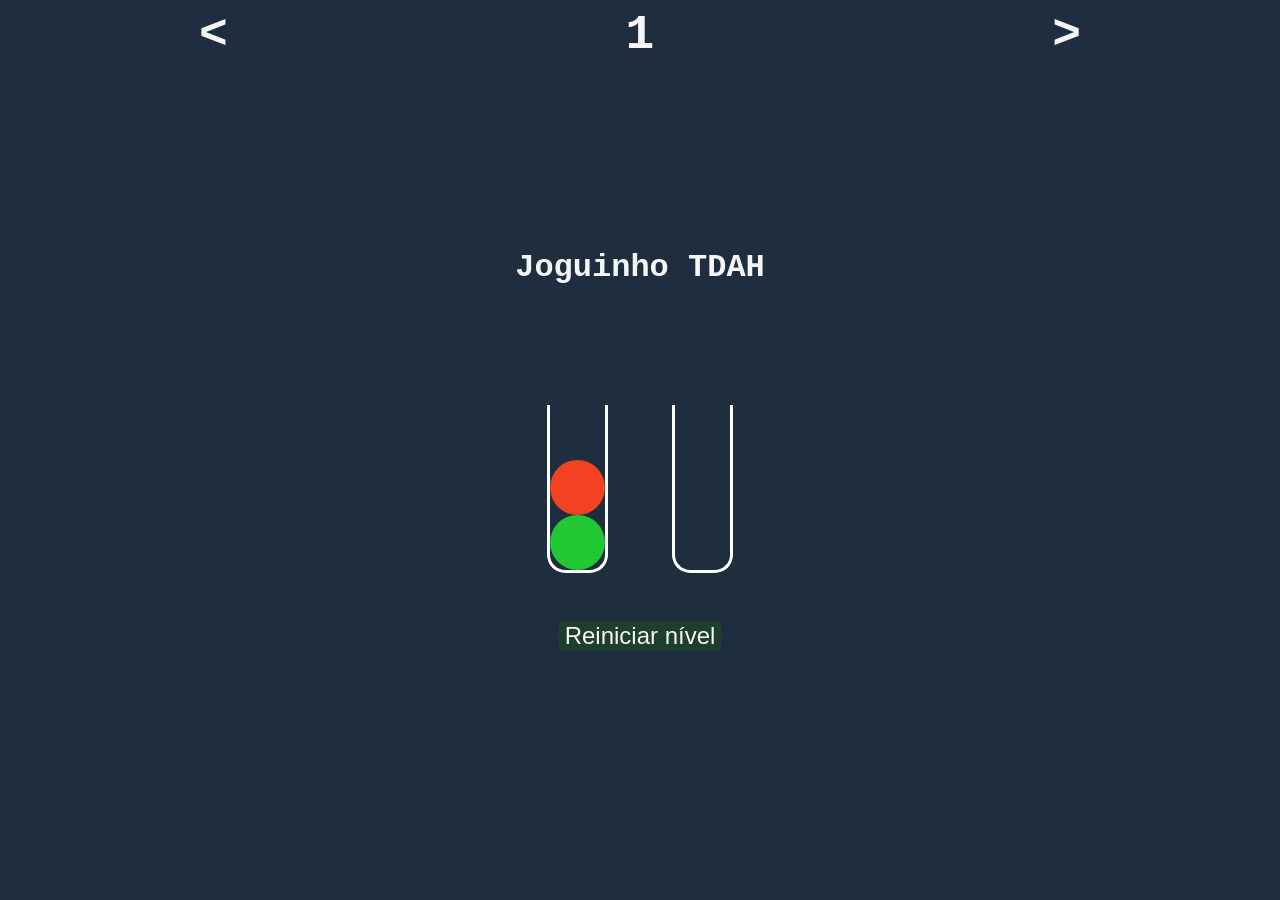
==== index.html @ 1ae71103 "nivel dificil" ====
<!DOCTYPE html>
<html lang="en">
<head>
    <meta charset="UTF-8">
    <meta name="viewport" content="width=device-width, initial-scale=1.0">

    <link rel="stylesheet" href="css/main.css">
    <title>Joguinho TDAH</title>

    <script src="./js/objs/bola.js" defer></script>
    <script src="./js/objs/tubo.js" defer></script>
    <script src="./js/levels.js" defer></script>
    <script src="./js/main.js" defer></script>
    

</head>
<body>

    <div id="hud">
        <h1 onclick="changeLevels(Math.max(--levelGlobal, 1))"><</h1>
        <h1 id="levelDisplay">1</h1>
        <h1 onclick="changeLevels(Math.max(++levelGlobal, 1))">></h1>
    </div>

    <h1 id="joguinhoTDAH" onclick="toggleAssist()">Joguinho TDAH</h1>
    <div id="segurando">

        <div class="bola"> </div>
    </div>
    
    
    
    
    <div id="vitoria">
        <h1>Parabéns! Concluiu o nível! :)</h1>
        <button onclick="changeLevels(++levelGlobal)">Próximo</button>
    </div>
    <div id="acabou">
        <h1>Acabou por aqui, pensei demais pra hoje, ainda vou tentar fazer procedural (infinito)</h1>
    </div>

    <main id="jogo">

    </main>
    <button onclick="changeLevels(levelGlobal)" id="reiniciar">Reiniciar nível</button>
</body>
</html>

<!-- > -->
---- css/main.css ----
body {
    background-color: var(--backgroundColor);

    display: flex;
    flex-direction: column;
    justify-content: center;
    flex-wrap: wrap;
    align-items: center;
    height: 100svh;

    font-family: 'Courier New', Courier, monospace;
    color: whitesmoke;
}

:root{
    --bolaSize: 65px;

    --corTubo: #fff;
    --corBotoes: #1e3e2e;

    --verdeLaRa: #acbb3e;
    --rosaLaRa: #f556e0;
    --verdeLaRa2: #99b969;
    --rosaFELPS: #ff3464;

    --tamanhoBordaTubo: 10px;

    --backgroundColor: #1e2e3e;
    

    --assistCor: transparent;
    --assistBackground: white;
    --acabou: none;
}

* {
    margin: 0;
}

main {
    display: flex;
    gap: 5%;
    row-gap: 5%;
    width: fit-content;

    justify-content: center;
    width: 100%;

    flex-wrap: wrap;
}

.tubo {
    border: solid var(--corTubo);
    border-top: 0;
    min-width: var(--bolaSize);
    width: max-content;
    height: fit-content;

    display: flex;
    flex-direction: column;

    justify-content: flex-end;

    display: flex;

    border-radius: 0 0 calc(var(--bolaSize) / 3) calc(var(--bolaSize) / 3);
}

.bola {
    height: var(--bolaSize);
    width: var(--bolaSize);
    border-radius: var(--bolaSize);

    border: 0 5px 0 5px transparent;
    text-shadow: var(--assistBackground);

    color: var(--assistCor);
    
    font-weight: bold;
    font-size: 1.3rem;

    display: flex;
    justify-content: center;
    align-items: center;

    user-select: none;
}

#segurando {
    display: flex;
    flex-direction: column;
    align-items: center;
    margin: 2rem 0;
}

button {
    background-color: var(--corBotoes);
    color: whitesmoke;
    
    border: 0;
    font-size: 1.5rem;
    border-radius: 5px;

    margin-top: 3rem;
}

#hud {
    display: flex;
    flex-wrap: wrap;
    width: 100vw;

    justify-content: space-around;
    position: absolute;
    top: 0;
    left: 50%;

    transform: translate(-50%);
}

#hud > h1 {
    padding: 0.5rem;
    
    font-size: 3rem;
}

#vitoria {
    display: none;
    position: absolute;

    flex-direction: column;

    background-color: var(--verdeLaRa2);
    padding: 1rem;
    color: var(--rosaFELPS);

    border-radius: 10px;
}

#vitoria > button {
    background-color: var(--rosaFELPS);
}

#acabou {
    display: var(--acabou);
    position: absolute;

    flex-direction: column;

    background-color: var(--verdeLaRa2);
    padding: 1rem;
    color: var(--rosaFELPS);

    border-radius: 10px;
}
/*asdasd*/
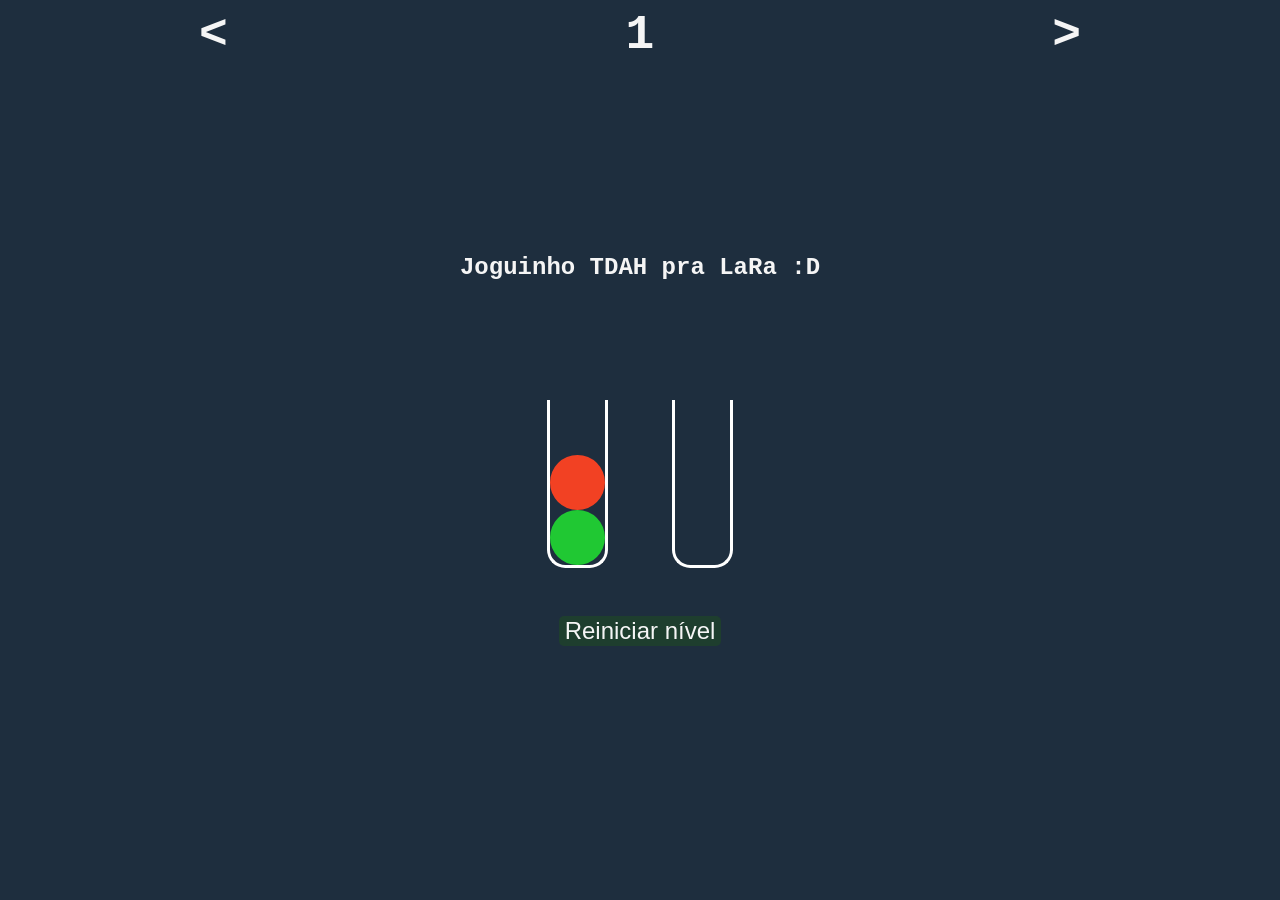
==== commit 301b54ab: "Undo e melhorias no código (geral)" ====
--- a/index.html
+++ b/index.html
@@ -10,6 +10,7 @@
     <script src="./js/objs/bola.js" defer></script>
     <script src="./js/objs/tubo.js" defer></script>
     <script src="./js/levels.js" defer></script>
+    <script src="./js/functions.js" defer></script>
     <script src="./js/main.js" defer></script>
     
 
--- a/css/main.css
+++ b/css/main.css
@@ -152,4 +152,8 @@
 
     border-radius: 10px;
 }
-/*asdasd*/+/*asdasd*/
+#joguinhoTDAH {
+    font-size: 24px;
+    text-align: center;
+}
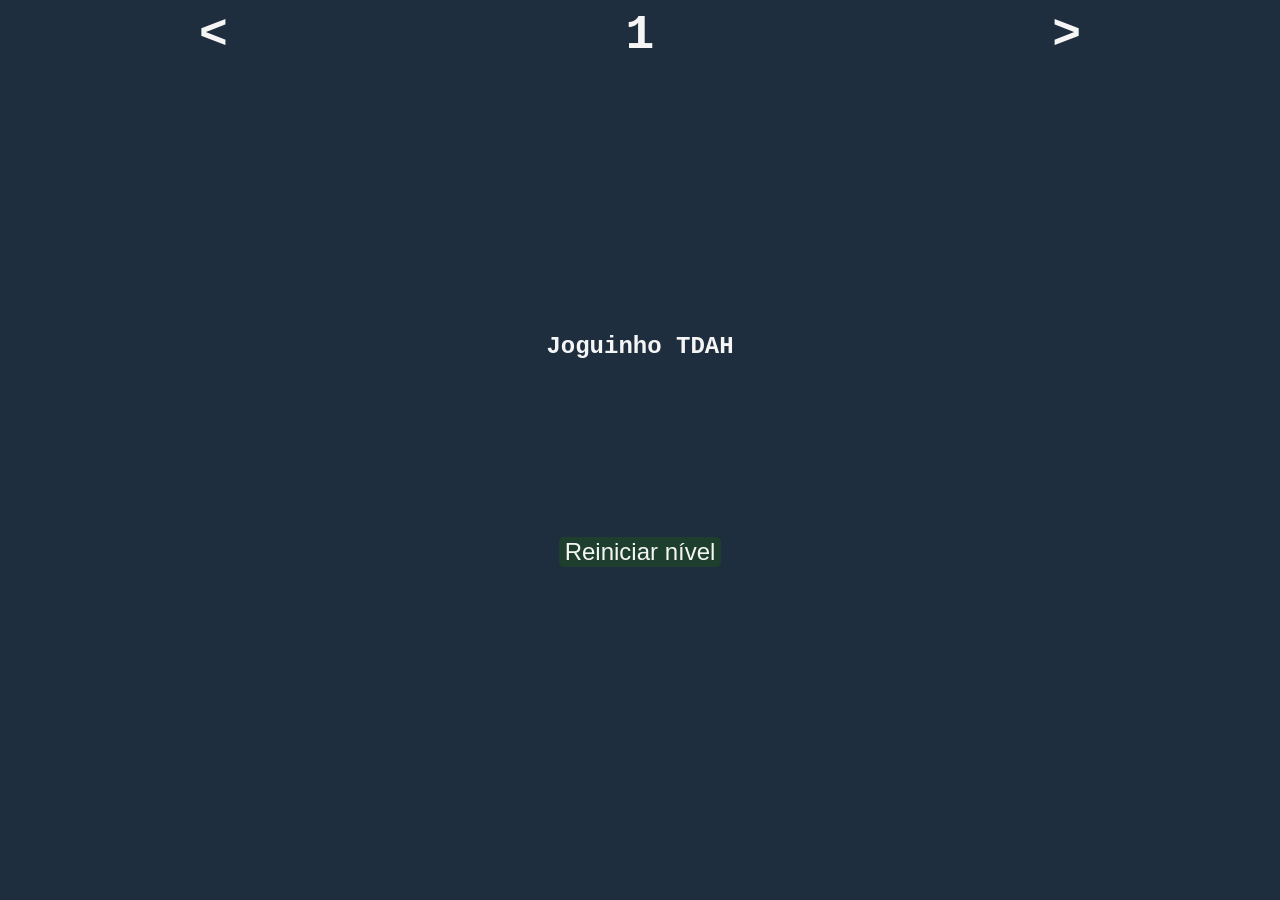
==== commit bd8988aa: "teste" ====
--- a/index.html
+++ b/index.html
@@ -10,7 +10,6 @@
     <script src="./js/objs/bola.js" defer></script>
     <script src="./js/objs/tubo.js" defer></script>
     <script src="./js/levels.js" defer></script>
-    <script src="./js/functions.js" defer></script>
     <script src="./js/main.js" defer></script>
     
 
@@ -34,10 +33,14 @@
     
     <div id="vitoria">
         <h1>Parabéns! Concluiu o nível! :)</h1>
-        <button onclick="changeLevels(++levelGlobal)">Próximo</button>
+        <button onclick="changeLevels(++levelGlobal)" id="proximoNivelBotao">Próximo</button>
     </div>
     <div id="acabou">
+<<<<<<< Updated upstream
         <h1>Acabou por aqui, pensei demais pra hoje, ainda vou tentar fazer procedural (infinito)</h1>
+=======
+        <h1>Um dia eu faço o infinito, mas por enquanto, aproveita  <3 <br> O que mais eu tenho a dizer, não é mesmo?</h1>
+>>>>>>> Stashed changes
     </div>
 
     <main id="jogo">
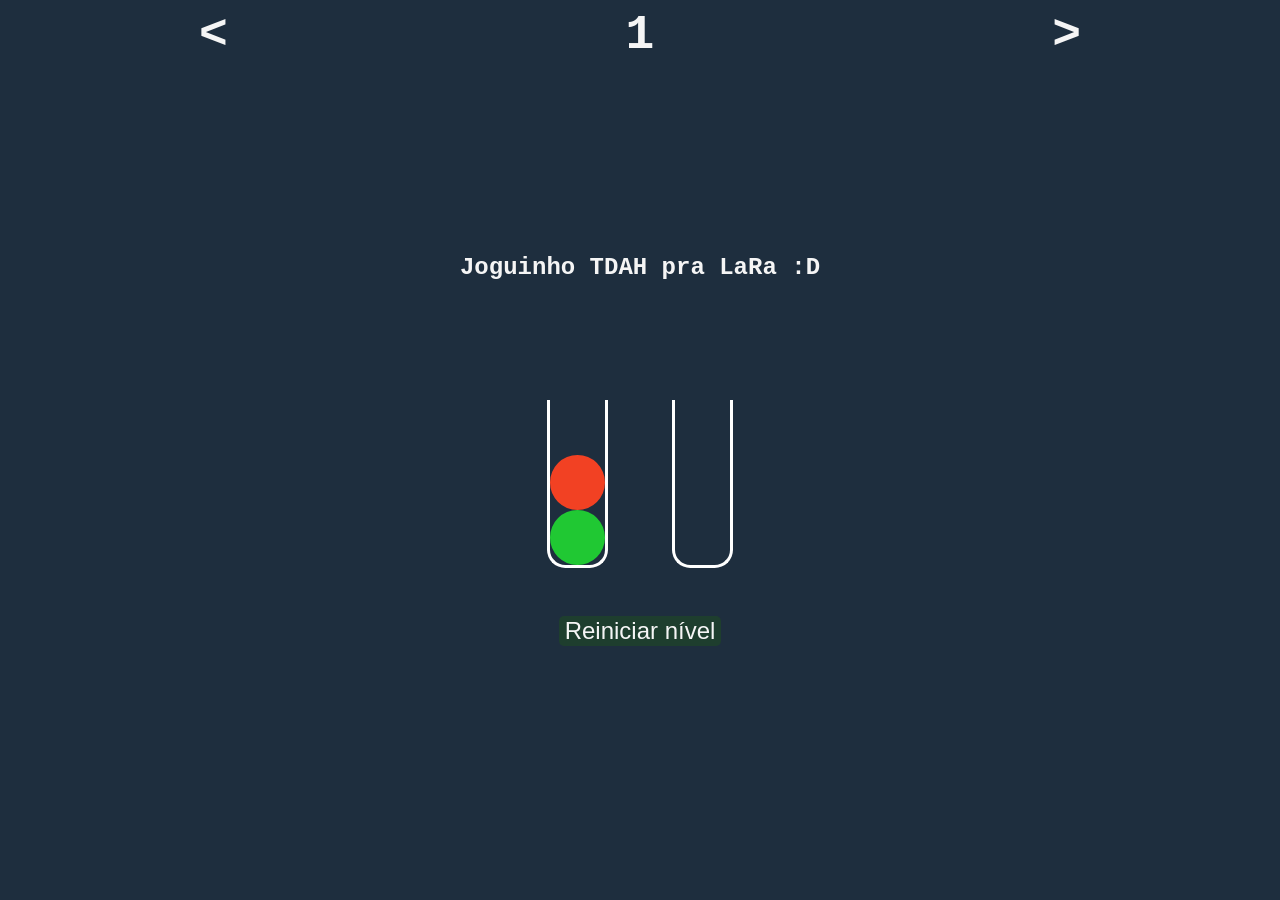
==== commit ab0480b2: "Arrumado o que tava errado" ====
--- a/index.html
+++ b/index.html
@@ -10,9 +10,9 @@
     <script src="./js/objs/bola.js" defer></script>
     <script src="./js/objs/tubo.js" defer></script>
     <script src="./js/levels.js" defer></script>
+    <script src="./js/functions.js" defer></script>
     <script src="./js/main.js" defer></script>
     
-
 </head>
 <body>
 
@@ -33,14 +33,10 @@
     
     <div id="vitoria">
         <h1>Parabéns! Concluiu o nível! :)</h1>
-        <button onclick="changeLevels(++levelGlobal)" id="proximoNivelBotao">Próximo</button>
+        <button onclick="changeLevels(++levelGlobal)">Próximo</button>
     </div>
     <div id="acabou">
-<<<<<<< Updated upstream
-        <h1>Acabou por aqui, pensei demais pra hoje, ainda vou tentar fazer procedural (infinito)</h1>
-=======
-        <h1>Um dia eu faço o infinito, mas por enquanto, aproveita  <3 <br> O que mais eu tenho a dizer, não é mesmo?</h1>
->>>>>>> Stashed changes
+        <h1>Um dia eu faço o infinito, mas por enquanto, aproveita <3 <br> O que mais eu tenho a dizer, não é mesmo?</h1>
     </div>
 
     <main id="jogo">
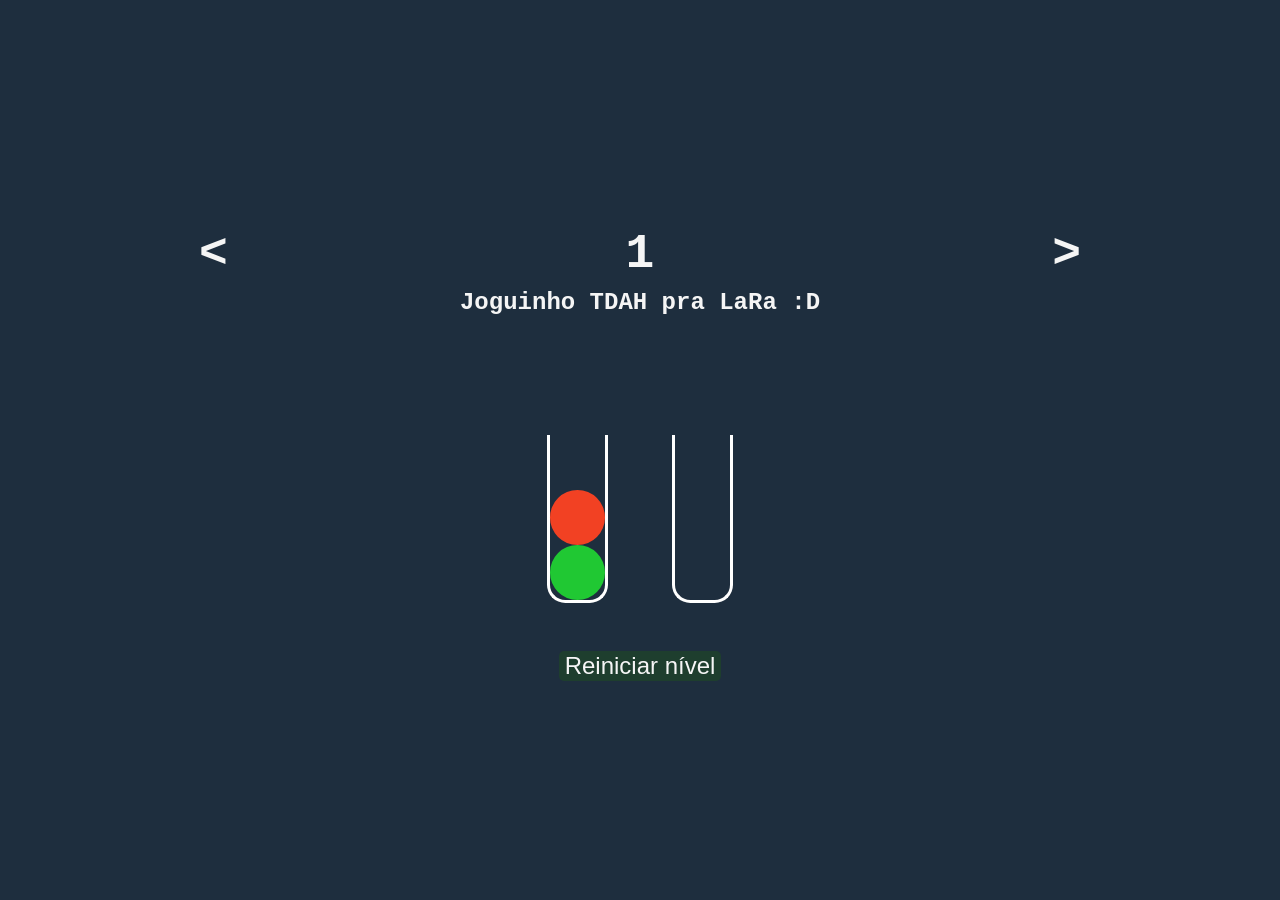
==== commit 8a224646: "Infinito e alem?" ====
--- a/index.html
+++ b/index.html
@@ -9,6 +9,7 @@
 
     <script src="./js/objs/bola.js" defer></script>
     <script src="./js/objs/tubo.js" defer></script>
+    <script src="./js/level-generator/procedural.js" defer></script>
     <script src="./js/levels.js" defer></script>
     <script src="./js/functions.js" defer></script>
     <script src="./js/main.js" defer></script>
--- a/css/main.css
+++ b/css/main.css
@@ -110,11 +110,11 @@
     width: 100vw;
 
     justify-content: space-around;
-    position: absolute;
+    /* position: absolute;
     top: 0;
     left: 50%;
 
-    transform: translate(-50%);
+    transform: translate(-50%); */
 }
 
 #hud > h1 {
@@ -156,4 +156,9 @@
 #joguinhoTDAH {
     font-size: 24px;
     text-align: center;
+}
+
+
+@media (max-width: 750px) {
+
 }
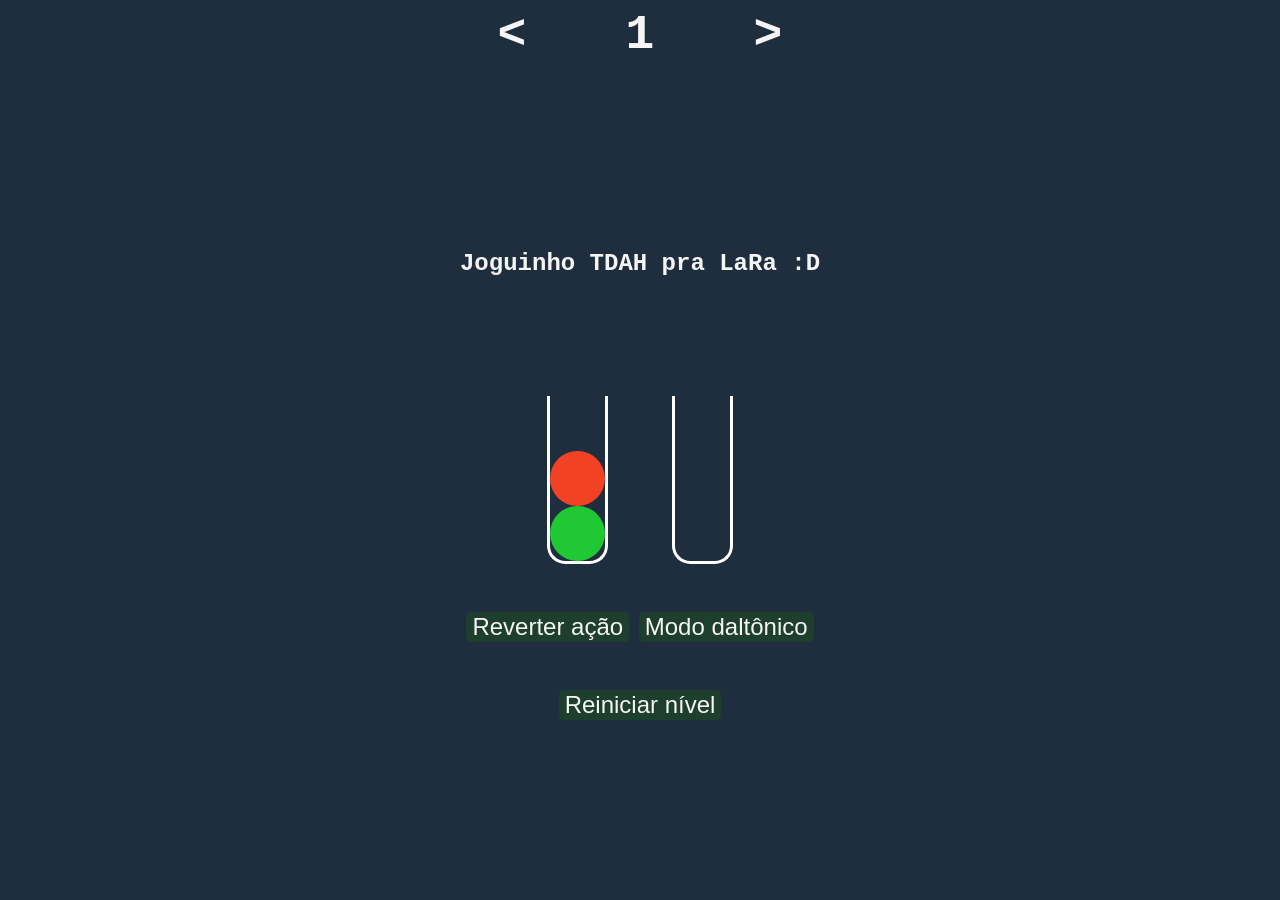
==== commit eeeaeeae: "Alterações?" ====
--- a/index.html
+++ b/index.html
@@ -37,13 +37,18 @@
         <button onclick="changeLevels(++levelGlobal)">Próximo</button>
     </div>
     <div id="acabou">
-        <h1>Um dia eu faço o infinito, mas por enquanto, aproveita <3 <br> O que mais eu tenho a dizer, não é mesmo?</h1>
+        <h1>Um dia eu faço o infinito, mas por enquanto, aproveita <3 <br></h1>
     </div>
 
     <main id="jogo">
 
     </main>
-    <button onclick="changeLevels(levelGlobal)" id="reiniciar">Reiniciar nível</button>
+    <div>
+        <button onclick="loadState()">Reverter ação</button>
+        <button onclick="toggleAssist()">Modo daltônico</button>
+        <p></p>
+    </div>
+    <button onclick="reiniciarNivel()" id="reiniciar">Reiniciar nível</button>
 </body>
 </html>
 
--- a/css/main.css
+++ b/css/main.css
@@ -110,11 +110,11 @@
     width: 100vw;
 
     justify-content: space-around;
-    /* position: absolute;
+    position: absolute;
     top: 0;
     left: 50%;
 
-    transform: translate(-50%); */
+    transform: translate(-50%);
 }
 
 #hud > h1 {
@@ -152,13 +152,22 @@
 
     border-radius: 10px;
 }
-/*asdasd*/
+
 #joguinhoTDAH {
     font-size: 24px;
     text-align: center;
+    margin-top: 70px;
+    width: 100vw;
 }
 
+@media (min-width: 1200px) {
+    #hud {
+        width: 30vw;
+    }
+}
 
-@media (max-width: 750px) {
-
+@media (max-width: 1110px) {
+    body {
+        flex-direction: row;
+    }
 }
